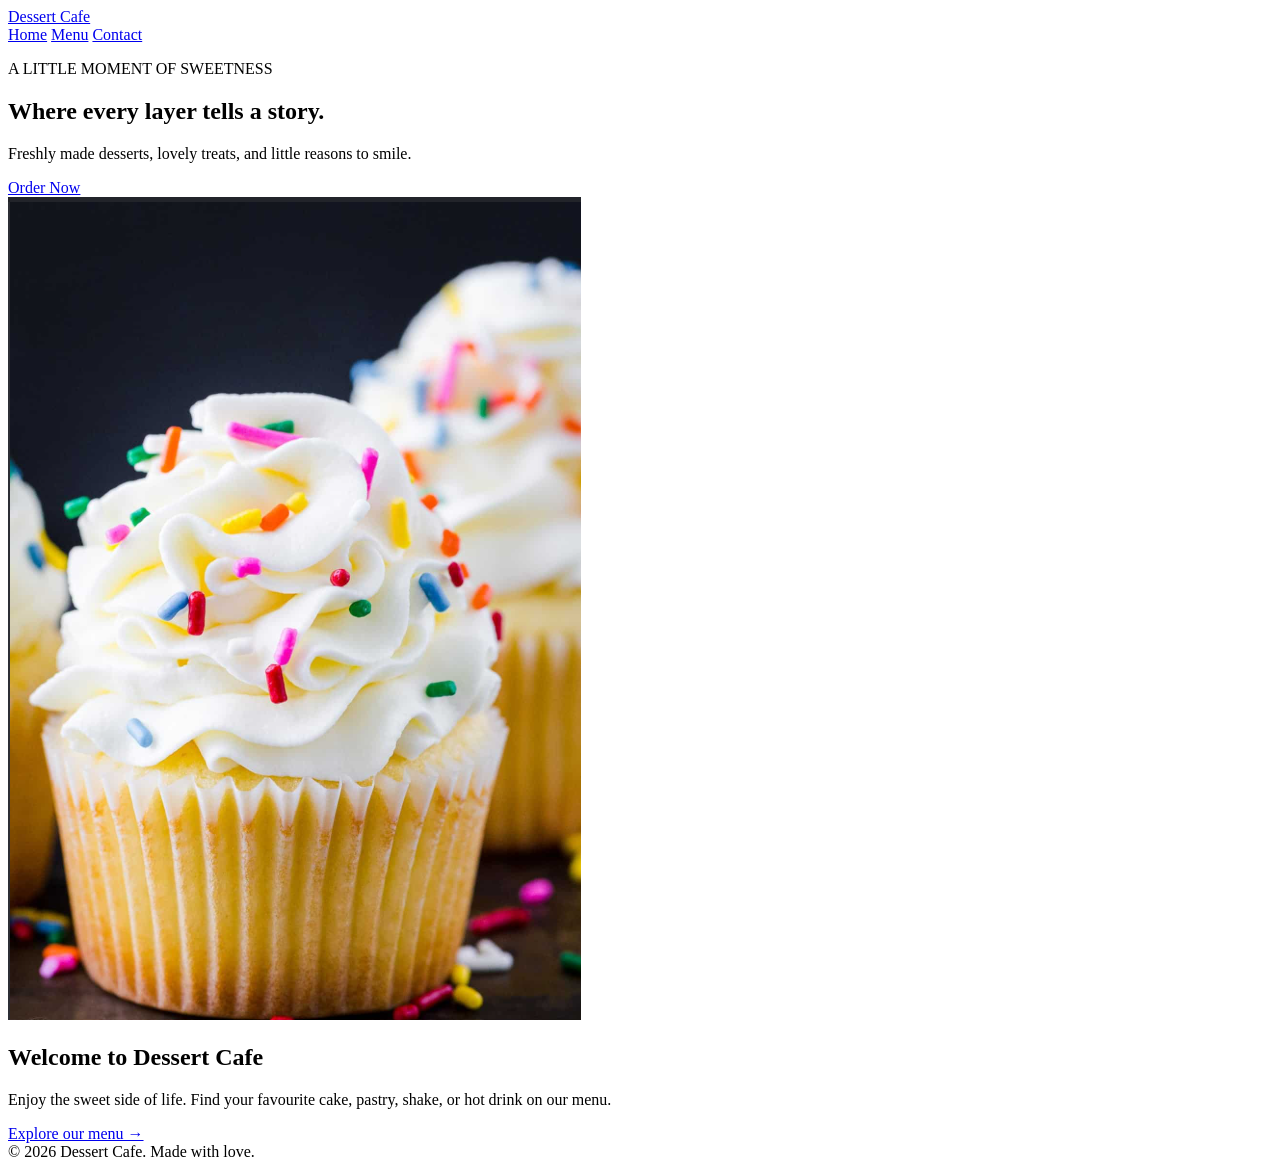
==== dessert-cafe-menu/index.html @ ae57aa10 "Add index.html and cupcake.png" ====
<!DOCTYPE html>
<html lang="en">
<head>
  <meta charset="UTF-8">
  <meta name="viewport" content="width=device-width, initial-scale=1.0">
  <title>Dessert Cafe | Home</title>
  <link rel="stylesheet" href="style.css">
</head>
<body>
  <header class="site-header">
    <a class="logo" href="index.html">Dessert Cafe</a>
    <nav aria-label="Main navigation">
      <a class="active" href="index.html">Home</a>
      <a href="menu.html">Menu</a>
      <a href="contact.html">Contact</a>
    </nav>
  </header>

  <main>
    <section class="hero">
      <div class="hero-copy">
        <p class="eyebrow">A LITTLE MOMENT OF SWEETNESS</p>
        <h1>Where every layer tells a story.</h1>
        <p>Freshly made desserts, lovely treats, and little reasons to smile.</p>
        <a class="button" href="menu.html">Order Now</a>
      </div>
      <div class="hero-photo">
        <img src="cupcake.png" alt="Vanilla cupcake topped with white frosting and colorful sprinkles">
      </div>
    </section>

    <section class="welcome">
      <h2>Welcome to Dessert Cafe</h2>
      <p>Enjoy the sweet side of life. Find your favourite cake, pastry, shake, or hot drink on our menu.</p>
      <a class="text-link" href="menu.html">Explore our menu →</a>
    </section>
  </main>

  <footer>© 2026 Dessert Cafe. Made with love.</footer>
</body>
</html>
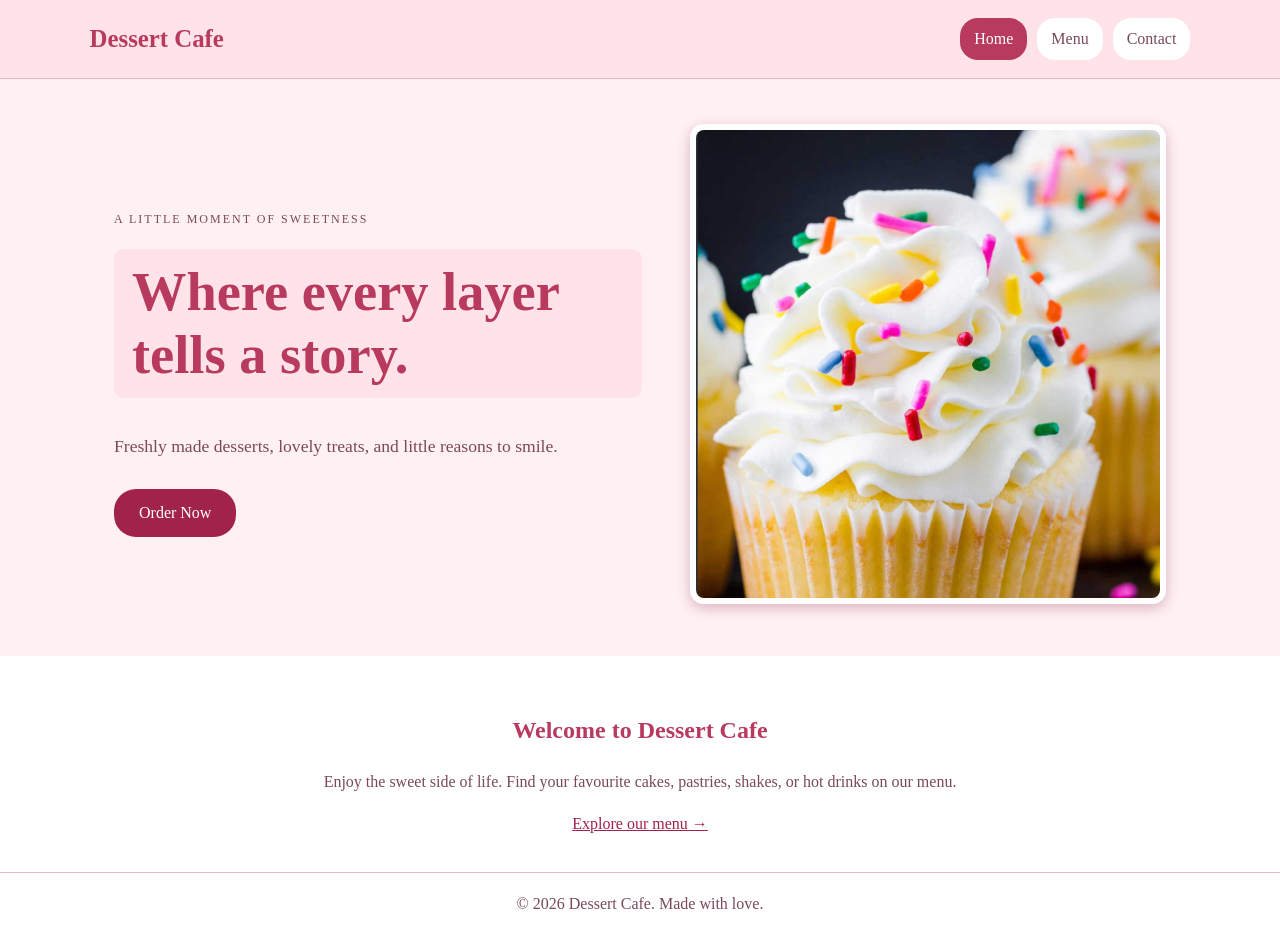
==== commit 8e356c47: "Manual:  change in header" ====
--- a/dessert-cafe-menu/index.html
+++ b/dessert-cafe-menu/index.html
@@ -31,7 +31,7 @@
 
     <section class="welcome">
       <h2>Welcome to Dessert Cafe</h2>
-      <p>Enjoy the sweet side of life. Find your favourite cake, pastry, shake, or hot drink on our menu.</p>
+      <p>Enjoy the sweet side of life. Find your favourite cakes, pastries, shakes, or hot drinks on our menu.</p>
       <a class="text-link" href="menu.html">Explore our menu →</a>
     </section>
   </main>
--- a/dessert-cafe-menu/style.css
+++ b/dessert-cafe-menu/style.css
@@ -0,0 +1,198 @@
+/* Dessert Cafe - simple pastel pink theme */
+:root {
+  --pink: #b83a5e;
+  --deep-pink: #a22349;
+  --soft-pink: #fff1f3;
+  --pale-pink: #ffe3e9;
+  --border-pink: #e8b9c7;
+  --text: #3b2420;
+  --muted: #7a4a55;
+  --white: #ffffff;
+}
+
+* { box-sizing: border-box; }
+
+body {
+  margin: 0;
+  background: var(--soft-pink);
+  color: var(--text);
+  font-family: Georgia, serif;
+  line-height: 1.6;
+}
+
+.site-header {
+  display: flex;
+  justify-content: space-between;
+  align-items: center;
+  gap: 20px;
+  padding: 18px 7%;
+  background: var(--pale-pink);
+  border-bottom: 1px solid var(--border-pink);
+}
+
+.logo {
+  color: var(--pink);
+  font-size: 1.55rem;
+  font-weight: bold;
+  text-decoration: none;
+}
+
+nav { display: flex; gap: 10px; }
+nav a {
+  color: var(--muted);
+  text-decoration: none;
+  padding: 8px 14px;
+  border-radius: 18px;
+  background: var(--white);
+}
+nav a:hover, nav a.active {
+  color: var(--white);
+  background: var(--pink);
+}
+
+.hero {
+  max-width: 1100px;
+  margin: 45px auto;
+  padding: 0 24px;
+  display: grid;
+  grid-template-columns: 1fr 0.9fr;
+  align-items: center;
+  gap: 48px;
+}
+
+.hero-copy h1, .page-heading h1 {
+  color: var(--pink);
+  line-height: 1.15;
+  font-size: clamp(2.2rem, 5vw, 3.4rem);
+  margin: 8px 0 16px;
+  background: var(--pale-pink);
+  display: inline-block;
+  padding: 12px 18px;
+  border-radius: 10px;
+}
+
+.hero-copy > p:not(.eyebrow) { color: var(--muted); font-size: 1.1rem; }
+.eyebrow { color: var(--muted); letter-spacing: 2px; font-size: 0.75rem; font-style: normal; }
+.hero-photo img {
+  width: 100%;
+  max-height: 480px;
+  object-fit: cover;
+  border: 6px solid var(--white);
+  border-radius: 14px;
+  box-shadow: 0 4px 14px #d9b3bd;
+}
+
+.button {
+  display: inline-block;
+  background: var(--deep-pink);
+  color: var(--white);
+  border: 0;
+  border-radius: 22px;
+  padding: 11px 25px;
+  margin-top: 12px;
+  font: inherit;
+  font-size: 1rem;
+  text-decoration: none;
+  cursor: pointer;
+}
+.button:hover { background: #d1889c; }
+
+.welcome {
+  text-align: center;
+  background: var(--white);
+  padding: 35px 20px;
+  margin-top: 35px;
+}
+h2 { color: var(--pink); }
+.welcome p { color: var(--muted); }
+.text-link { color: var(--deep-pink); }
+
+.page-main { max-width: 1100px; margin: 0 auto; padding: 35px 24px 55px; }
+.page-heading { text-align: center; margin-bottom: 28px; }
+.page-heading h1 { font-size: 2.7rem; margin: 4px 0 8px; }
+.page-heading p:last-child { color: var(--muted); }
+
+.menu-grid {
+  display: grid;
+  grid-template-columns: repeat(3, minmax(0, 1fr));
+  gap: 22px;
+}
+.menu-card {
+  overflow: hidden;
+  background: var(--white);
+  border: 1px solid var(--border-pink);
+  border-radius: 12px;
+  box-shadow: 0 3px 10px #d9b3bd55;
+}
+.menu-card img { width: 100%; height: 210px; object-fit: cover; display: block; }
+.menu-card-content { padding: 15px 17px 19px; }
+.menu-card h2 { font-size: 1.25rem; margin: 0 0 5px; }
+.item-description { color: var(--muted); min-height: 48px; margin: 5px 0; }
+.price { color: var(--deep-pink); font-weight: bold; font-size: 1.1rem; margin: 10px 0 2px; }
+.add-button { width: 100%; }
+
+.cart-panel {
+  margin-top: 30px;
+  padding: 22px;
+  background: var(--white);
+  border: 1px solid var(--border-pink);
+  border-radius: 12px;
+  display: flex;
+  justify-content: space-between;
+  align-items: center;
+  gap: 20px;
+}
+.cart-panel h2 { margin: 0 0 8px; }
+.cart-count { background: var(--pale-pink); border-radius: 50%; padding: 2px 9px; font-size: 0.9rem; }
+#cart-items { margin: 5px 0; padding-left: 20px; color: var(--muted); }
+.cart-total { margin: 8px 0 0; }
+.cart-total strong { color: var(--deep-pink); }
+
+.contact-main { max-width: 900px; }
+.contact-card {
+  display: grid;
+  grid-template-columns: 1fr 1fr;
+  gap: 30px;
+  background: var(--white);
+  border: 1px solid var(--border-pink);
+  border-radius: 12px;
+  padding: 28px;
+}
+.contact-details p { color: var(--muted); }
+.contact-details a { color: var(--deep-pink); }
+.small-note, .form-note { font-size: 0.88rem; color: var(--muted); }
+.contact-form { display: flex; flex-direction: column; gap: 9px; }
+.contact-form h2 { margin-top: 0; }
+.contact-form label { color: var(--muted); }
+.contact-form input, .contact-form textarea {
+  width: 100%;
+  border: 1px solid var(--border-pink);
+  border-radius: 7px;
+  padding: 11px;
+  font: inherit;
+  background: #fffafb;
+}
+.contact-form textarea { resize: vertical; }
+.contact-form .button { align-self: flex-start; }
+
+footer {
+  text-align: center;
+  padding: 18px;
+  color: var(--muted);
+  background: var(--white);
+  border-top: 1px solid var(--border-pink);
+}
+
+@media (max-width: 760px) {
+  .site-header { flex-direction: column; padding: 16px 5%; }
+  nav { gap: 18px; }
+  .hero { grid-template-columns: 1fr; gap: 25px; margin: 28px auto; }
+  .hero-photo { max-width: 480px; }
+  .menu-grid { grid-template-columns: repeat(2, minmax(0, 1fr)); }
+  .contact-card { grid-template-columns: 1fr; }
+}
+@media (max-width: 480px) {
+  .menu-grid { grid-template-columns: 1fr; }
+  .cart-panel { flex-direction: column; align-items: stretch; }
+  .hero-copy h1 { font-size: 2.35rem; }
+}
